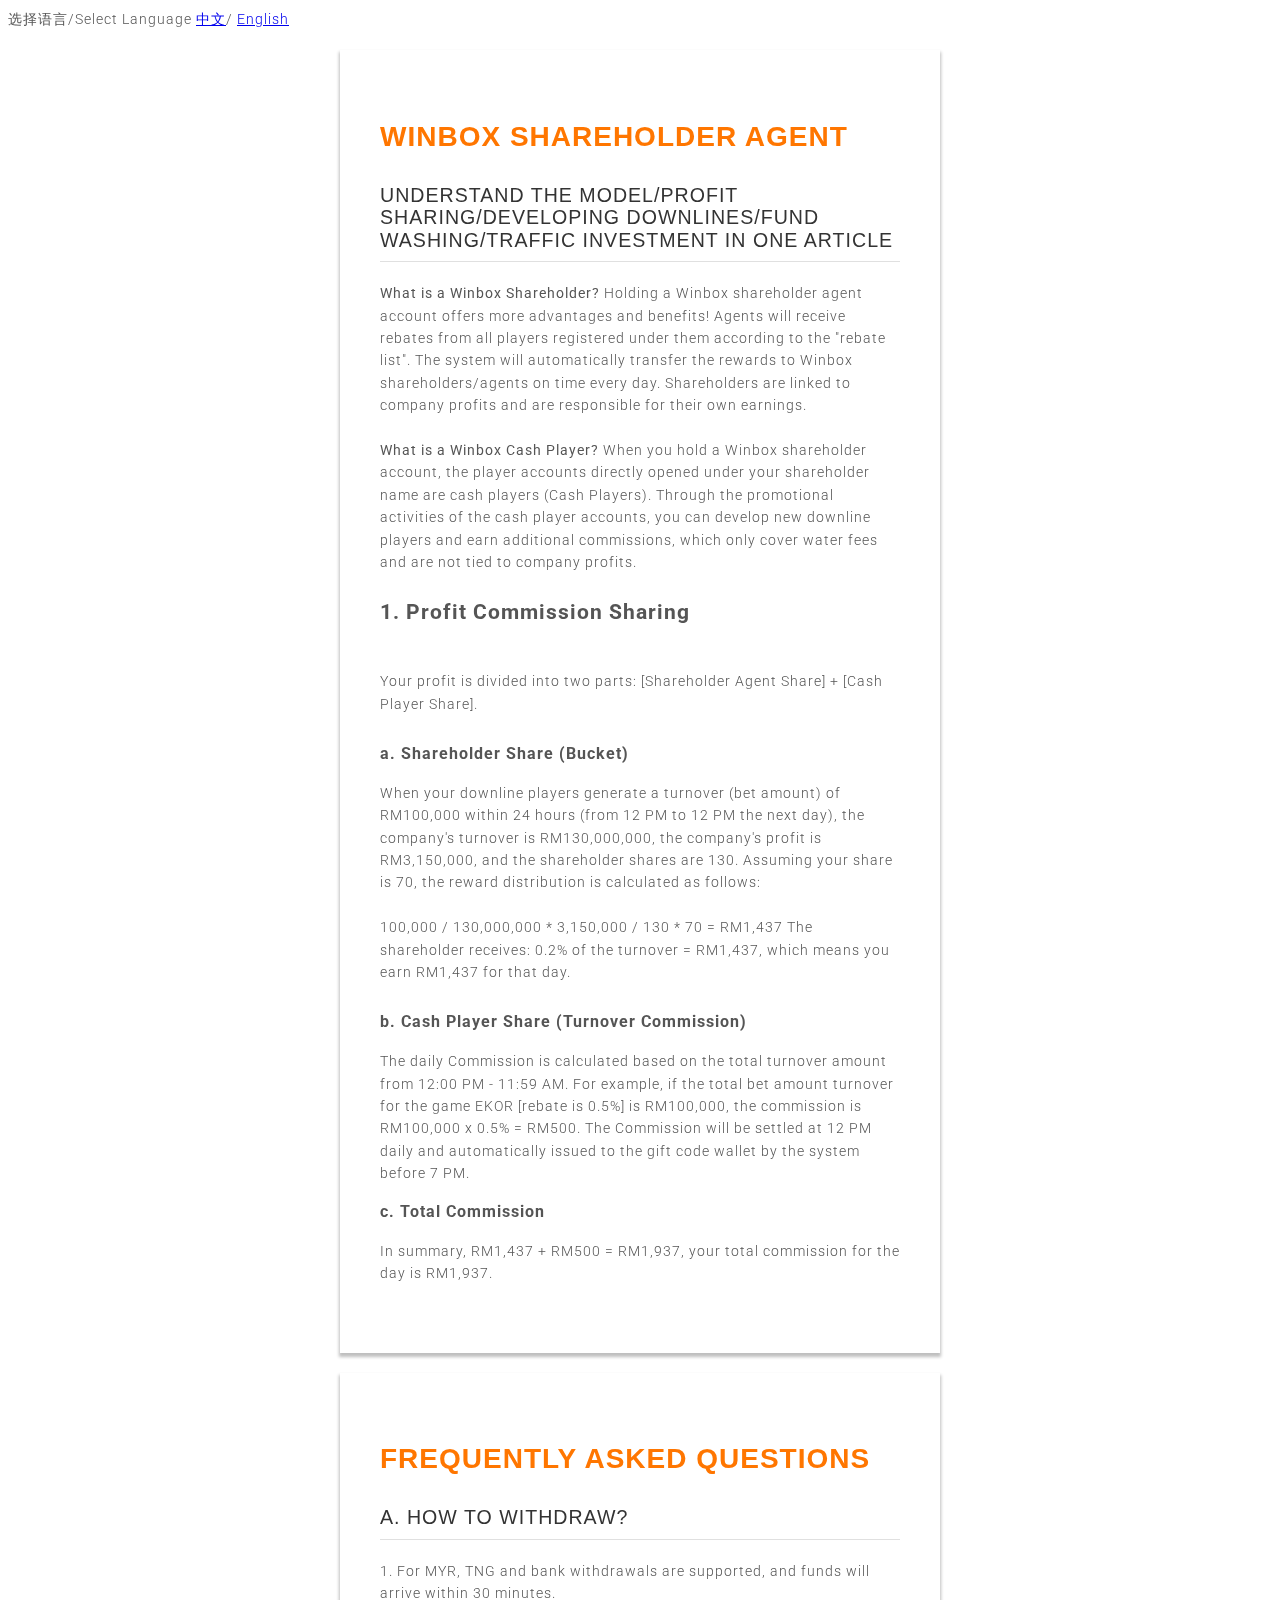
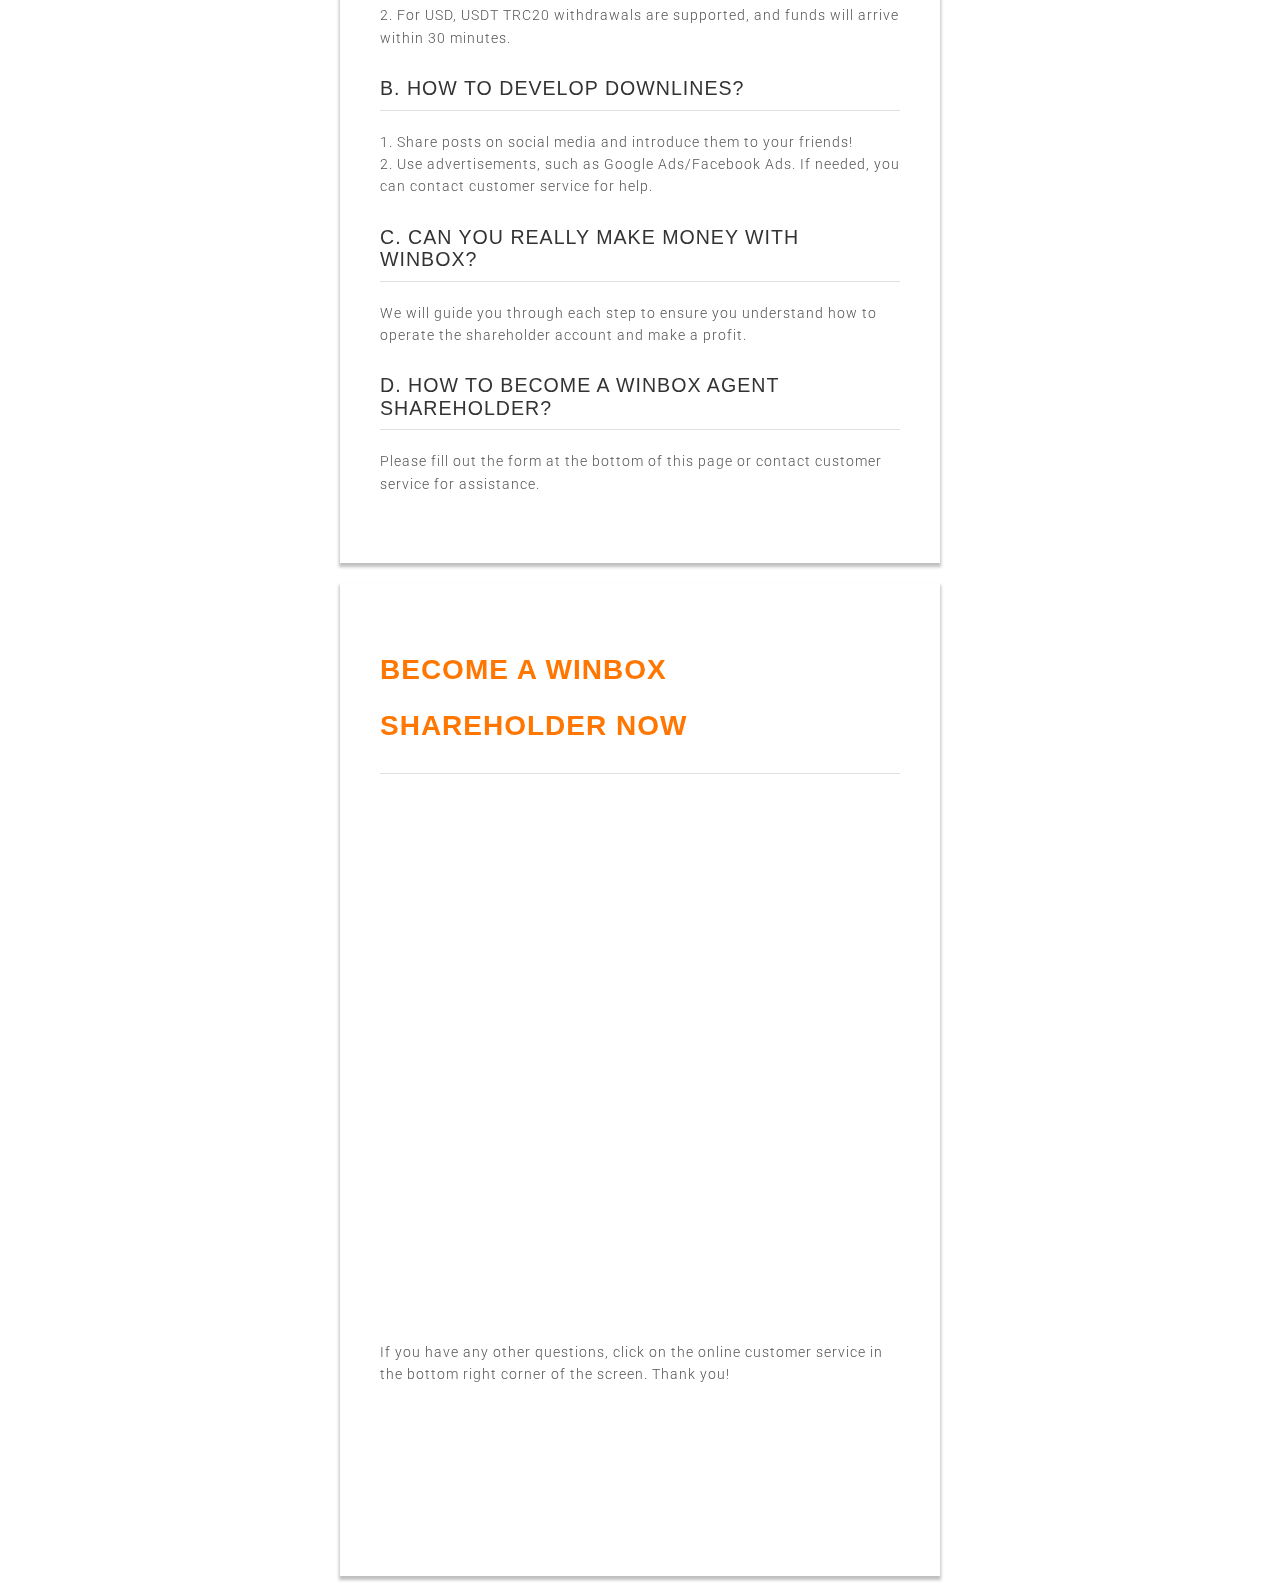
==== en/index.html @ 8e209405 "en" ====
<!DOCTYPE html>
<html>

<head>
    <meta charset="UTF-8" />
    <title>Winbox Shareholder Online Application</title>
    <link rel="stylesheet" type="text/css" href="/css/style.css">
    <link rel="stylesheet" type="text/css" href="https://fonts.googleapis.com/css2?family=DM+Serif+Display&amp;family=Poppins:wght@400;500;600;700&amp;display=swap">
    <script src="/js/main.js"></script>
    <script src="//cdnjs.cloudflare.com/ajax/libs/jquery/2.1.3/jquery.min.js"></script>
    <script src="https://unpkg.co/gsap@3/dist/gsap.min.js"></script>
    <!-- Chatra {literal} -->
<script>
    (function(d, w, c) {
        w.ChatraID = 'JzSBf6CKAsjkeyAHv';
        var s = d.createElement('script');
        w[c] = w[c] || function() {
            (w[c].q = w[c].q || []).push(arguments);
        };
        s.async = true;
        s.src = 'https://call.chatra.io/chatra.js';
        if (d.head) d.head.appendChild(s);
    })(document, window, 'Chatra');
</script>
<!-- /Chatra {/literal} -->
</head>

<body>
  <nav>
   选择语言/Select Language <a href="/">中文</a>/ <a href="/en">English</a>
  </nav>

    <div class="background">
    </div>
    
    <article class="wrapper">
      <header>
        <h1 class="pageTitle">Winbox Shareholder Agent</h1>
        <h2 class="pageSubTitle">Understand the Model/Profit Sharing/Developing Downlines/Fund Washing/Traffic Investment in One Article</h2>
      </header>
      <section>
        <p><b>What is a Winbox Shareholder?</b> Holding a Winbox shareholder agent account offers more advantages and benefits! Agents will receive rebates from all players registered under them according to the "rebate list". The system will automatically transfer the rewards to Winbox shareholders/agents on time every day. Shareholders are linked to company profits and are responsible for their own earnings.
            <br><br><b>What is a Winbox Cash Player?</b> When you hold a Winbox shareholder account, the player accounts directly opened under your shareholder name are cash players (Cash Players). Through the promotional activities of the cash player accounts, you can develop new downline players and earn additional commissions, which only cover water fees and are not tied to company profits.
        </p>
        <p>
            <h2>1. Profit Commission Sharing</h2><br>
            <p>Your profit is divided into two parts: [Shareholder Agent Share] + [Cash Player Share].</p>
            <h3>a. Shareholder Share (Bucket)</h3>
            When your downline players generate a turnover (bet amount) of RM100,000 within 24 hours (from 12 PM to 12 PM the next day), the company's turnover is RM130,000,000, the company's profit is RM3,150,000, and the shareholder shares are 130. Assuming your share is 70, the reward distribution is calculated as follows:<br>
            <br> 100,000 / 130,000,000 * 3,150,000 / 130 * 70 = RM1,437
            The shareholder receives: 0.2% of the turnover = RM1,437, which means you earn RM1,437 for that day.
        </p>
        <h3>b. Cash Player Share (Turnover Commission)</h3>
        The daily Commission is calculated based on the total turnover amount from 12:00 PM - 11:59 AM. For example, if the total bet amount turnover for the game EKOR [rebate is 0.5%] is RM100,000, the commission is RM100,000 x 0.5% = RM500.
        The Commission will be settled at 12 PM daily and automatically issued to the gift code wallet by the system before 7 PM.
        <br>
        <h3>c. Total Commission</h3>In summary, RM1,437 + RM500 = RM1,937, your total commission for the day is RM1,937.
        </p>
      </section>
    </article>
    
    <article class="wrapper">
      <header>
        <h1 class="pageTitle">Frequently Asked Questions</h1>
        <h2 class="pageSubTitle">a. How to withdraw?</h2>
      </header>
      <section>
        <p>1. For MYR, TNG and bank withdrawals are supported, and funds will arrive within 30 minutes.<br>
        2. For USD, USDT TRC20 withdrawals are supported, and funds will arrive within 30 minutes.</p>    
      </section>
      <header>
        <h2 class="pageSubTitle">b. How to develop downlines?</h2>
      </header>
      <section>
        <p>1. Share posts on social media and introduce them to your friends!<br>
        2. Use advertisements, such as Google Ads/Facebook Ads. If needed, you can contact customer service for help.</p>    
      </section>
      <header>
        <h2 class="pageSubTitle">c. Can you really make money with Winbox?</h2>
      </header>
      <section>
        <p>We will guide you through each step to ensure you understand how to operate the shareholder account and make a profit.</p>    
      </section>
      <header>
        <h2 class="pageSubTitle">d. How to become a Winbox agent shareholder?</h2>
      </header>
      <section>
        <p>Please fill out the form at the bottom of this page or contact customer service for assistance.</p>    
      </section>
    </article>
    
    <article class="wrapper">
      <header>
        <h1 class="pageTitle">Become a Winbox Shareholder Now</h1>
      </header>
      <section>
        <iframe src="https://www.cognitoforms.com/f/-huBRQGx9E-9-BEMnF3NDg/1" style="border:0;width:100%;" height="591"></iframe>
<script src="https://www.cognitoforms.com/f/iframe.js"></script>
      </section>
      <div class="cover-up">If you have any other questions, click on the online customer service in the bottom right corner of the screen. Thank you!</div>
    </article>
</body>

</html>
---- css/style.css ----
@import url(https://fonts.googleapis.com/css?family=Roboto:400,100,300,500,700,900);
@import url(https://fonts.googleapis.com/css?family=Titillium+Web:400,600,700,300,200);

body {
  font-family: 'Roboto', sans-serif;
  font-size: 14px;
  letter-spacing: 1px;
  line-height: 1.6em;
  font-weight: 300;
  color: #555;
}

h2{
    margin-bottom: 10px !important;
}
p {
  margin-bottom: 2em;
}

header {
  border-bottom: solid 1px #e0e0e0;
  margin: 0 0 20px 0;
}

.pageTitle,
.pageSubTitle {
  font-family: 'Titillium', sans-serif;
  text-transform: uppercase;
  color: #333;
}

.pageTitle {
  color: #FF7600;
}


.pageTitle {
  font-size: 2em;
  font-weight: 700;
  line-height: 2em;
}

.pageSubTitle {
  margin-bottom: 1em;
  font-size: 1.4em;
  font-weight: 300;
}

.background {
  background: 
    url("http://img.talkandroid.com/uploads/2013/03/htc-sense-5-wallpaper-3.jpg")
    repeat;
  background-size: 100% auto;
  position: fixed;
  width: 100%;
  height: 300%;
  top: 0;
  left: 0;
  z-index: -1
}

.wrapper {
  width: 520px;
  padding: 40px;
  margin: 20px auto;
  background: #fff;
  box-shadow:  0px 3px 3px 1px rgba(0, 0, 0, 0.25);
}

.wrapper img {
    width: 100%;
    height: auto; /* 保持图片的纵横比 */
  }


.slogan {
  position: fixed;
  display: block;
  top: 700px;
  width: 100%;
  padding: 20px 0;
  text-align: center;
  background: #222;
}

.sloganTitle {
  font-size: 70px;
  font-weight: 700;
  line-height: 80px;
  color: #fff;
  
  text-shadow: 0px 2px 1px rgba(0, 0, 0, 0.25);
}

.cover-up{
  position: relative;
  top: -100px;
  width: 100%;
  background: #fff;
  padding:50px 0;
}
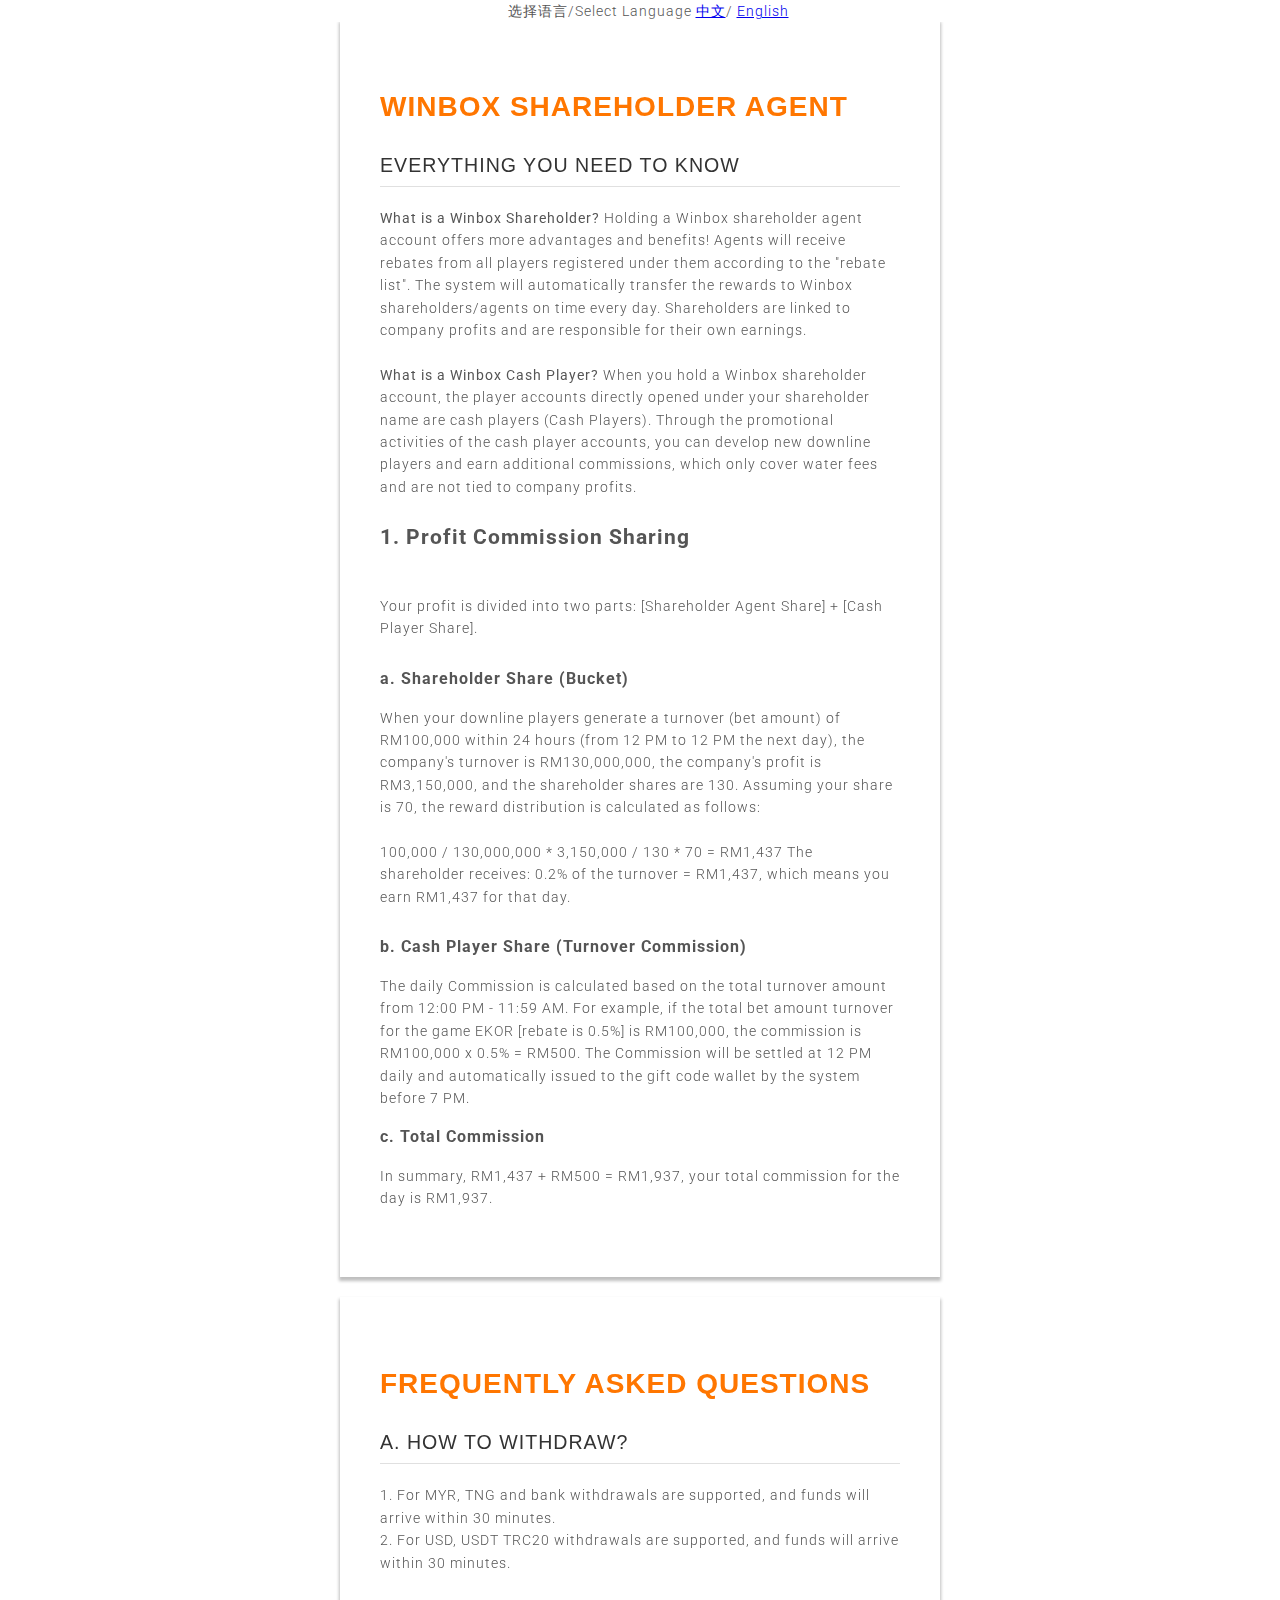
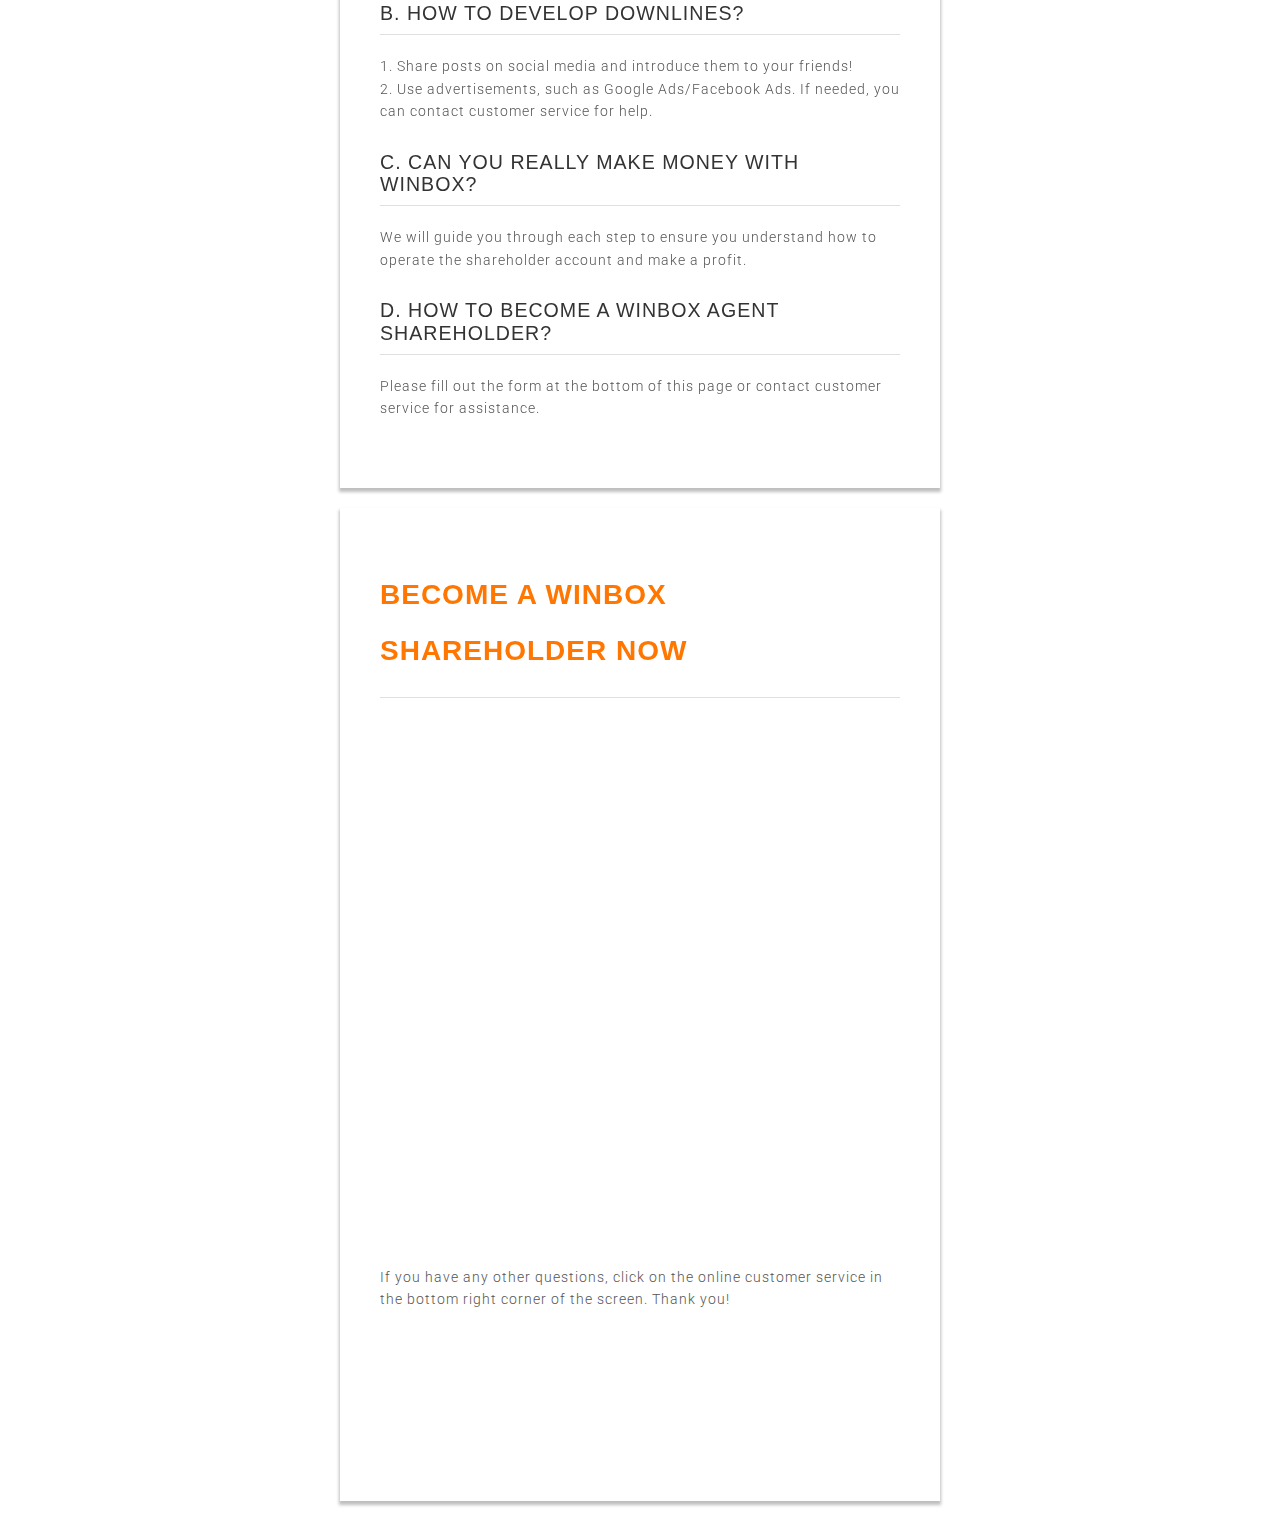
==== commit 6af09d70: "333" ====
--- a/en/index.html
+++ b/en/index.html
@@ -36,7 +36,7 @@
     <article class="wrapper">
       <header>
         <h1 class="pageTitle">Winbox Shareholder Agent</h1>
-        <h2 class="pageSubTitle">Understand the Model/Profit Sharing/Developing Downlines/Fund Washing/Traffic Investment in One Article</h2>
+        <h2 class="pageSubTitle">Everything you need to know</h2>
       </header>
       <section>
         <p><b>What is a Winbox Shareholder?</b> Holding a Winbox shareholder agent account offers more advantages and benefits! Agents will receive rebates from all players registered under them according to the "rebate list". The system will automatically transfer the rewards to Winbox shareholders/agents on time every day. Shareholders are linked to company profits and are responsible for their own earnings.
--- a/css/style.css
+++ b/css/style.css
@@ -98,4 +98,17 @@
   width: 100%;
   background: #fff;
   padding:50px 0;
+}
+
+nav { 
+  background: #fff;
+  width: 100%;
+  text-align: center;
+  position: fixed;
+  top: 0;
+}
+
+nav a.current {
+  color: #0540ff !important; /* 文本颜色变为白色 */
+  font-weight: 800 !important; /* 加粗文本 */
 }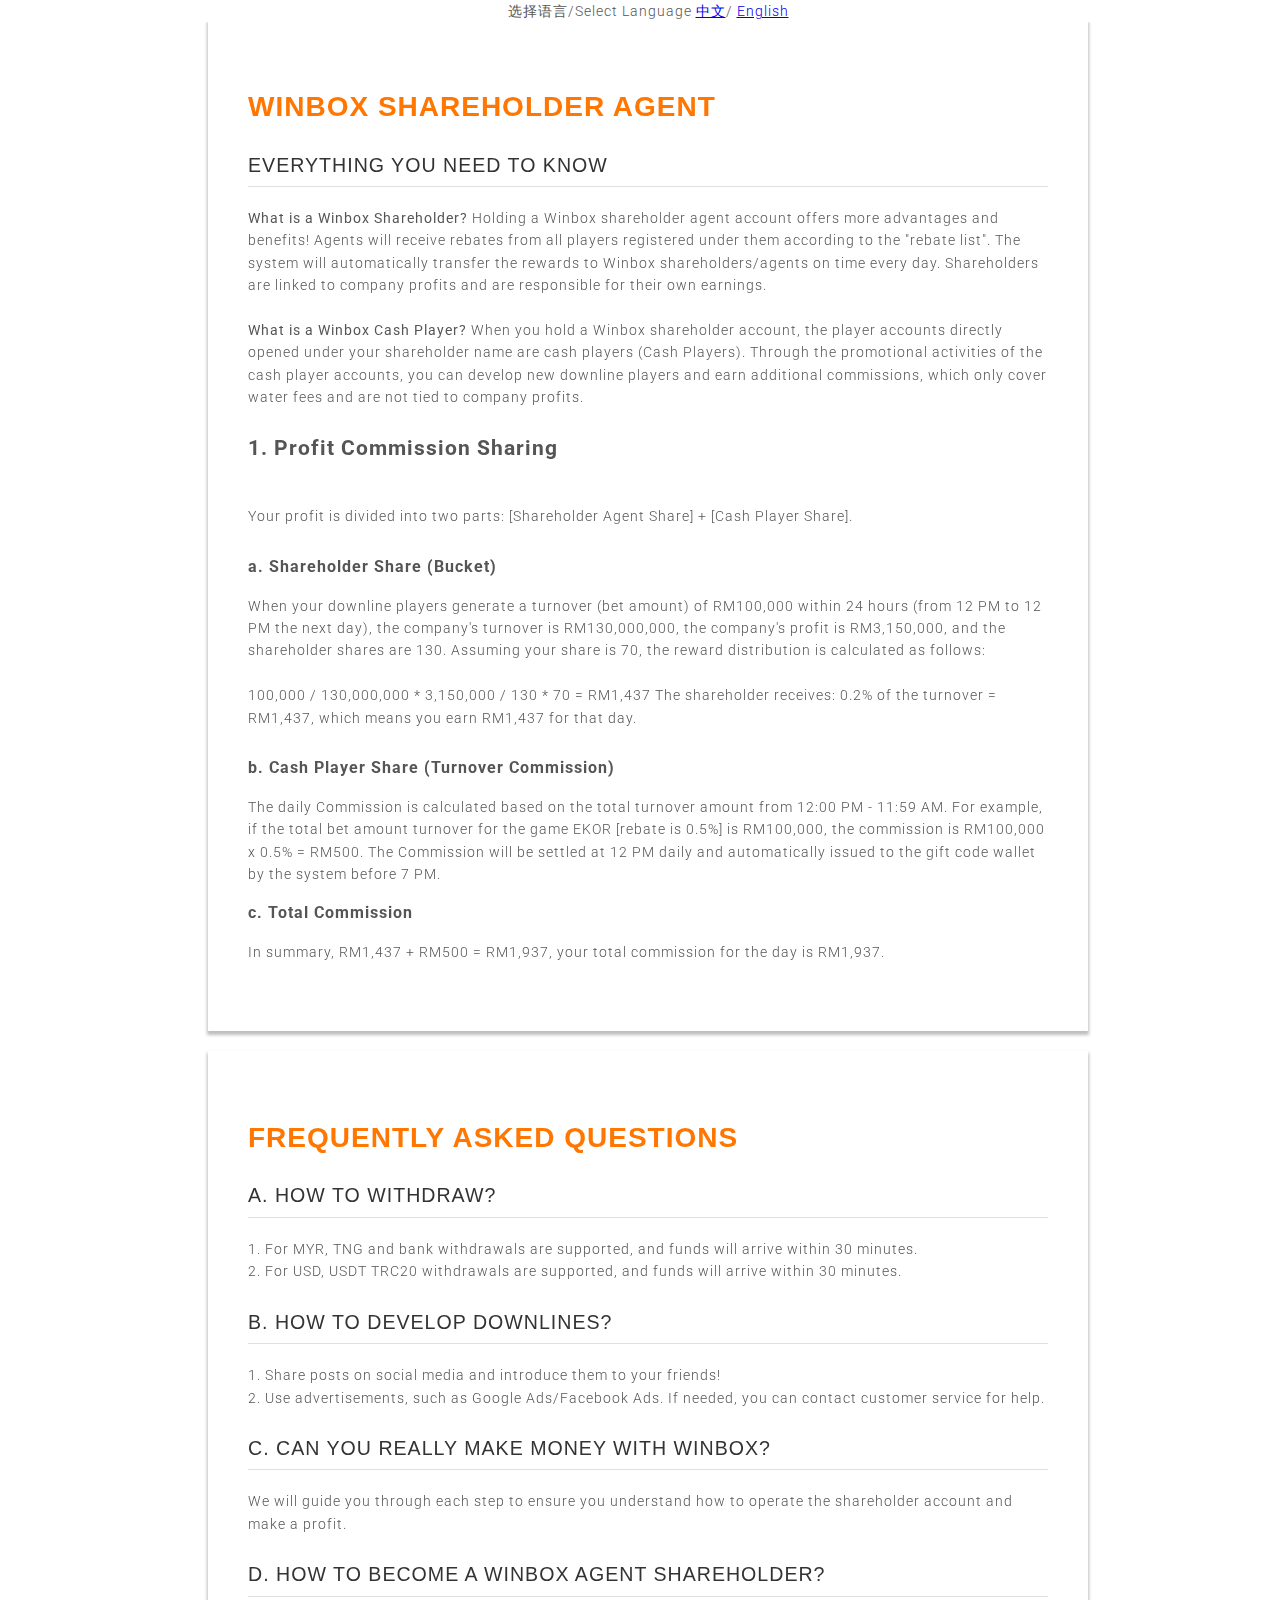
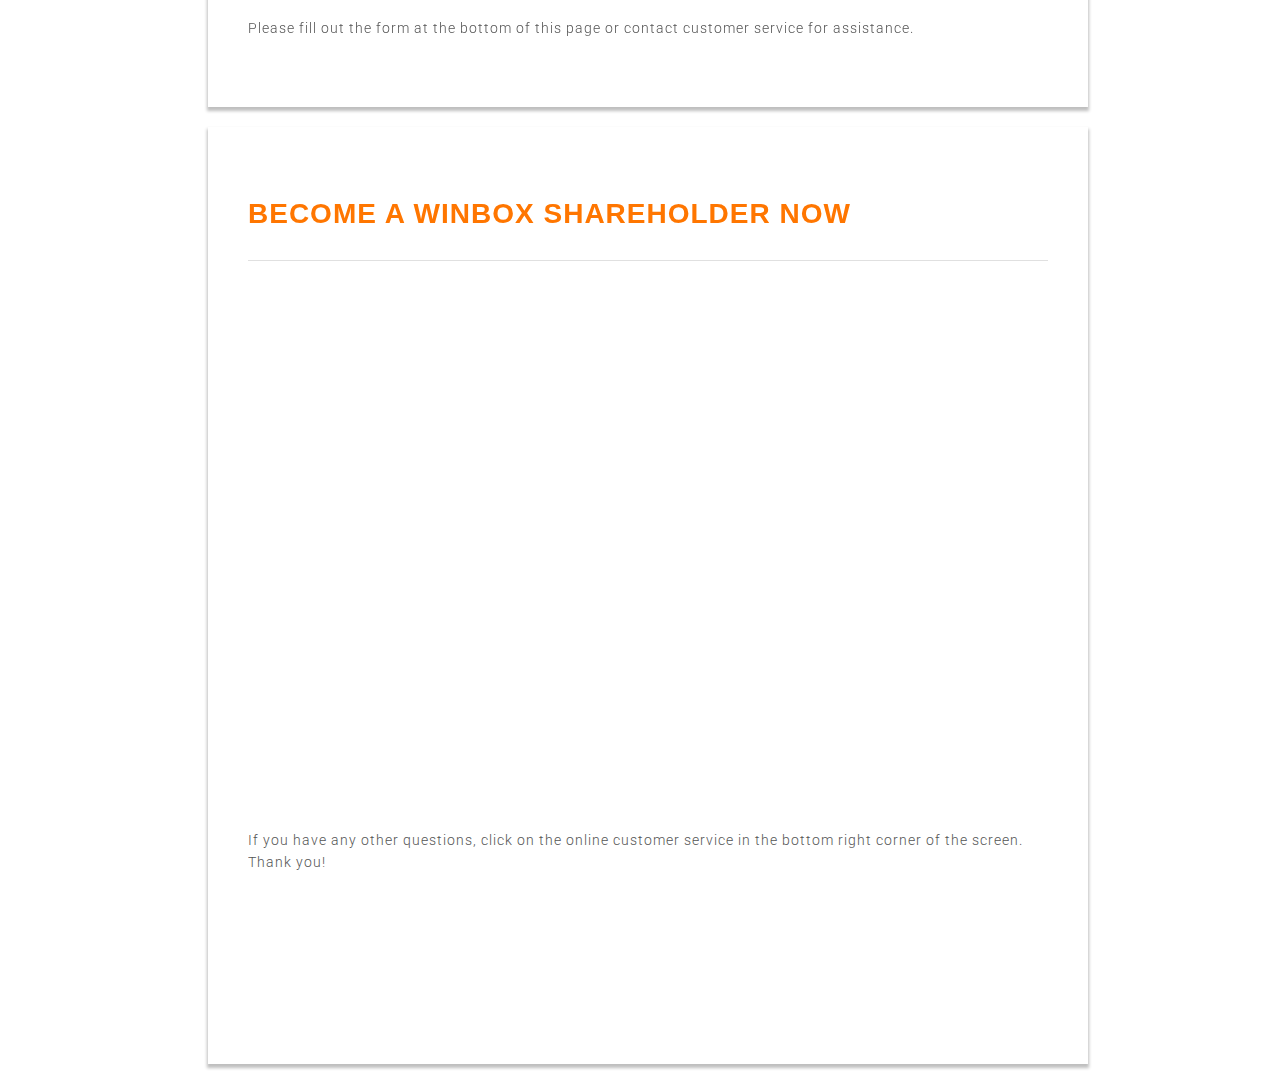
==== commit 9a6a391e: "333" ====
--- a/en/index.html
+++ b/en/index.html
@@ -2,13 +2,10 @@
 <html>
 
 <head>
-    <meta charset="UTF-8" />
+  <meta charset="UTF-8" />
+  <meta name="viewport" content="width=device-width, initial-scale=1.0">
     <title>Winbox Shareholder Online Application</title>
     <link rel="stylesheet" type="text/css" href="/css/style.css">
-    <link rel="stylesheet" type="text/css" href="https://fonts.googleapis.com/css2?family=DM+Serif+Display&amp;family=Poppins:wght@400;500;600;700&amp;display=swap">
-    <script src="/js/main.js"></script>
-    <script src="//cdnjs.cloudflare.com/ajax/libs/jquery/2.1.3/jquery.min.js"></script>
-    <script src="https://unpkg.co/gsap@3/dist/gsap.min.js"></script>
     <!-- Chatra {literal} -->
 <script>
     (function(d, w, c) {
--- a/css/style.css
+++ b/css/style.css
@@ -8,6 +8,7 @@
   line-height: 1.6em;
   font-weight: 300;
   color: #555;
+  width: 100%;
 }
 
 h2{
@@ -60,7 +61,7 @@
 }
 
 .wrapper {
-  width: 520px;
+  width: 800px;
   padding: 40px;
   margin: 20px auto;
   background: #fff;
@@ -111,4 +112,52 @@
 nav a.current {
   color: #0540ff !important; /* 文本颜色变为白色 */
   font-weight: 800 !important; /* 加粗文本 */
-}+}
+
+
+/* 手机端样式 */
+@media screen and (max-width: 500px) {
+  .wrapper {
+      width: 480px !important;
+      padding: 10px 5px;
+      margin:10px 5px;
+  }
+
+  nav {
+      text-align: center;
+     
+  }
+
+  nav a {
+      
+      background: #fff;
+      width: 100%;
+      text-align: center;
+      font-size: 16px;
+      padding: 10px 0;
+      border-bottom: 1px solid #ddd;
+  }
+
+  .pageTitle {
+      font-size: 1.5em;
+      
+  }
+
+  .pageSubTitle {
+      font-size: 1.2em;
+     
+  }
+
+  p, h2, h3 {
+      font-size: 1em;
+  }
+
+  iframe {
+      width: 100%;
+  }
+
+  .cover-up {
+      text-align: center;
+      padding: 10px;
+  }
+}
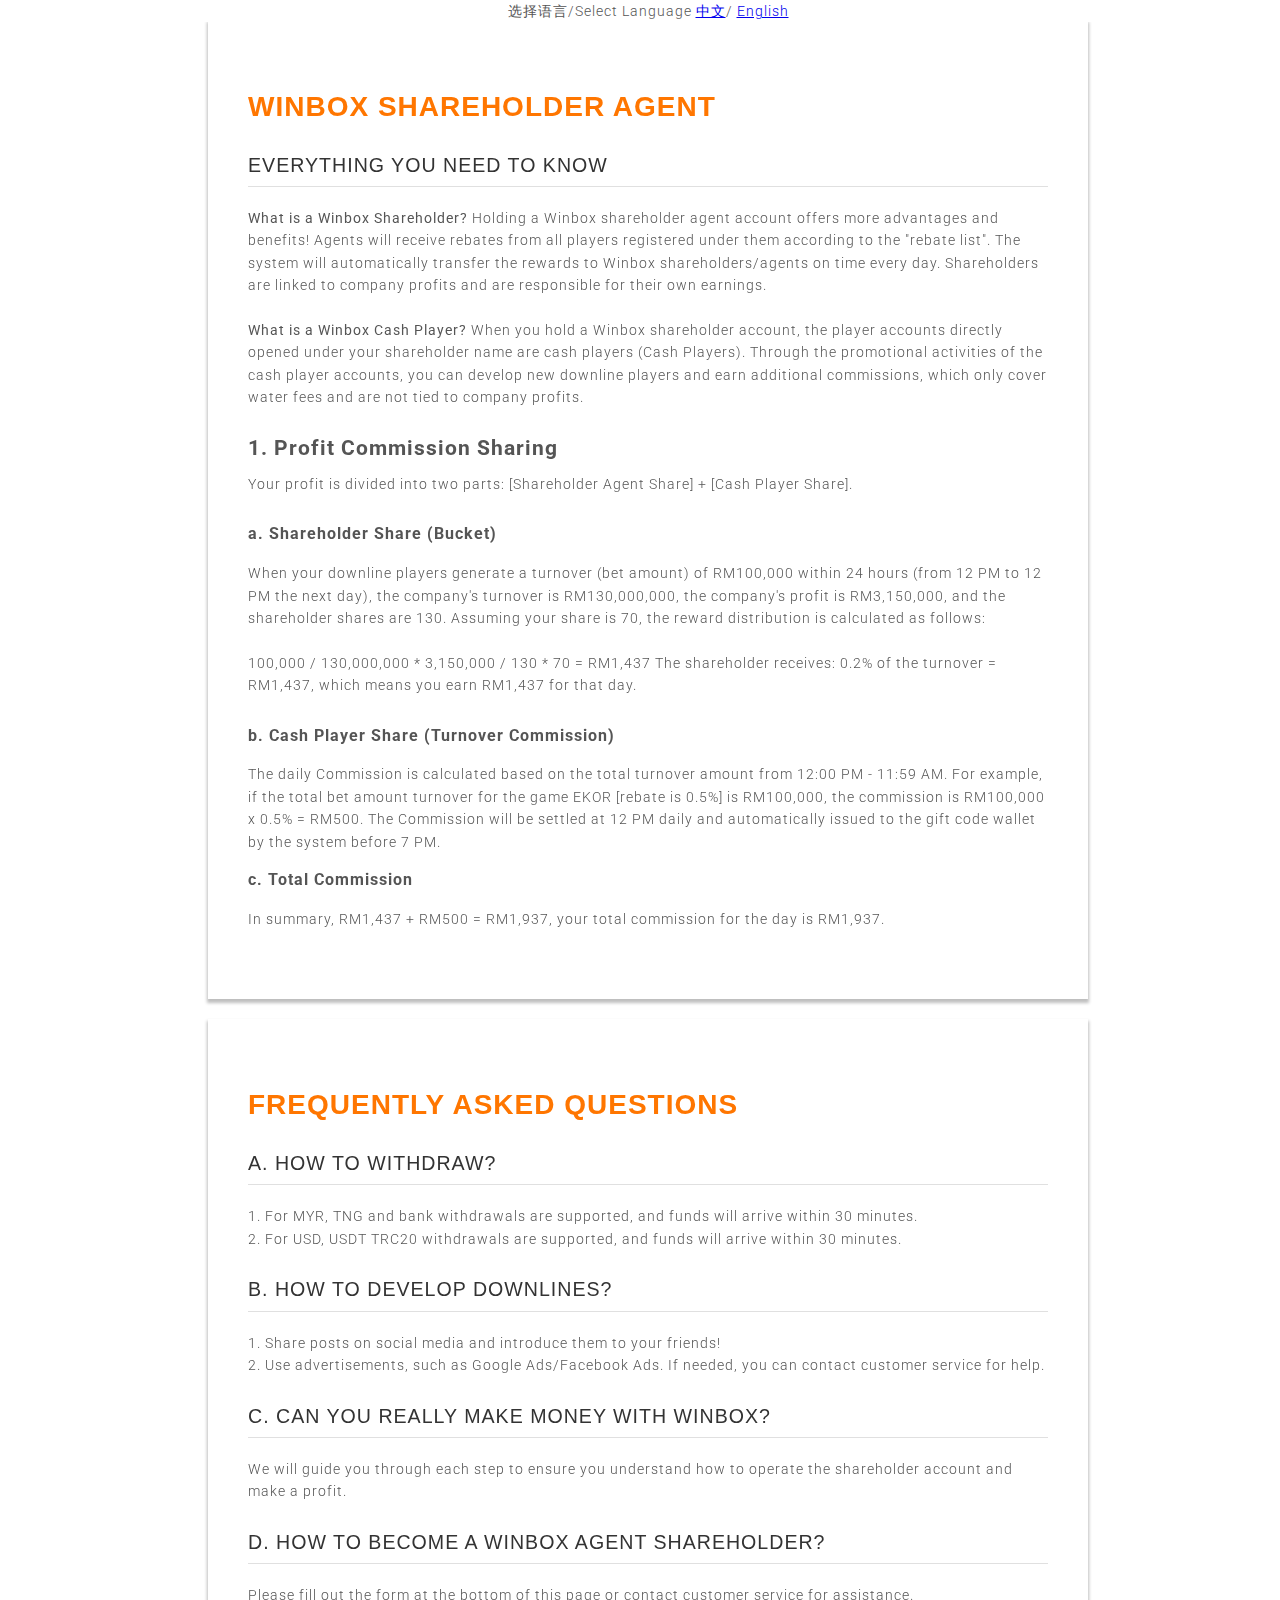
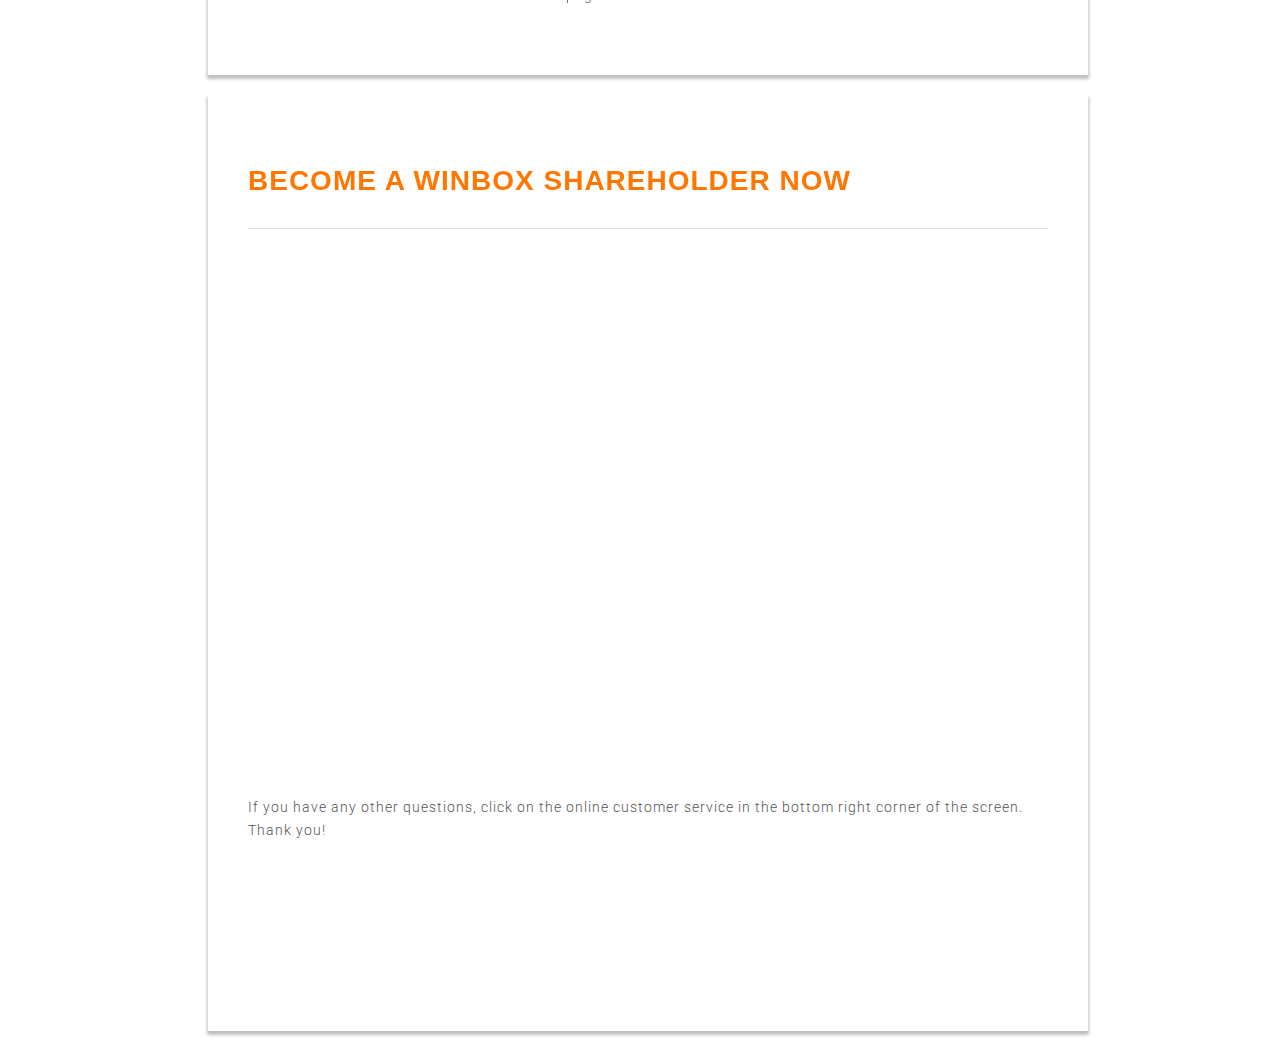
==== commit e8877b17: "ddd" ====
--- a/en/index.html
+++ b/en/index.html
@@ -40,7 +40,7 @@
             <br><br><b>What is a Winbox Cash Player?</b> When you hold a Winbox shareholder account, the player accounts directly opened under your shareholder name are cash players (Cash Players). Through the promotional activities of the cash player accounts, you can develop new downline players and earn additional commissions, which only cover water fees and are not tied to company profits.
         </p>
         <p>
-            <h2>1. Profit Commission Sharing</h2><br>
+            <h2>1. Profit Commission Sharing</h2>
             <p>Your profit is divided into two parts: [Shareholder Agent Share] + [Cash Player Share].</p>
             <h3>a. Shareholder Share (Bucket)</h3>
             When your downline players generate a turnover (bet amount) of RM100,000 within 24 hours (from 12 PM to 12 PM the next day), the company's turnover is RM130,000,000, the company's profit is RM3,150,000, and the shareholder shares are 130. Assuming your share is 70, the reward distribution is calculated as follows:<br>
--- a/css/style.css
+++ b/css/style.css
@@ -125,17 +125,9 @@
 
   nav {
       text-align: center;
-     
-  }
-
-  nav a {
-      
-      background: #fff;
-      width: 100%;
-      text-align: center;
       font-size: 16px;
       padding: 10px 0;
-      border-bottom: 1px solid #ddd;
+     
   }
 
   .pageTitle {
@@ -148,9 +140,6 @@
      
   }
 
-  p, h2, h3 {
-      font-size: 1em;
-  }
 
   iframe {
       width: 100%;
